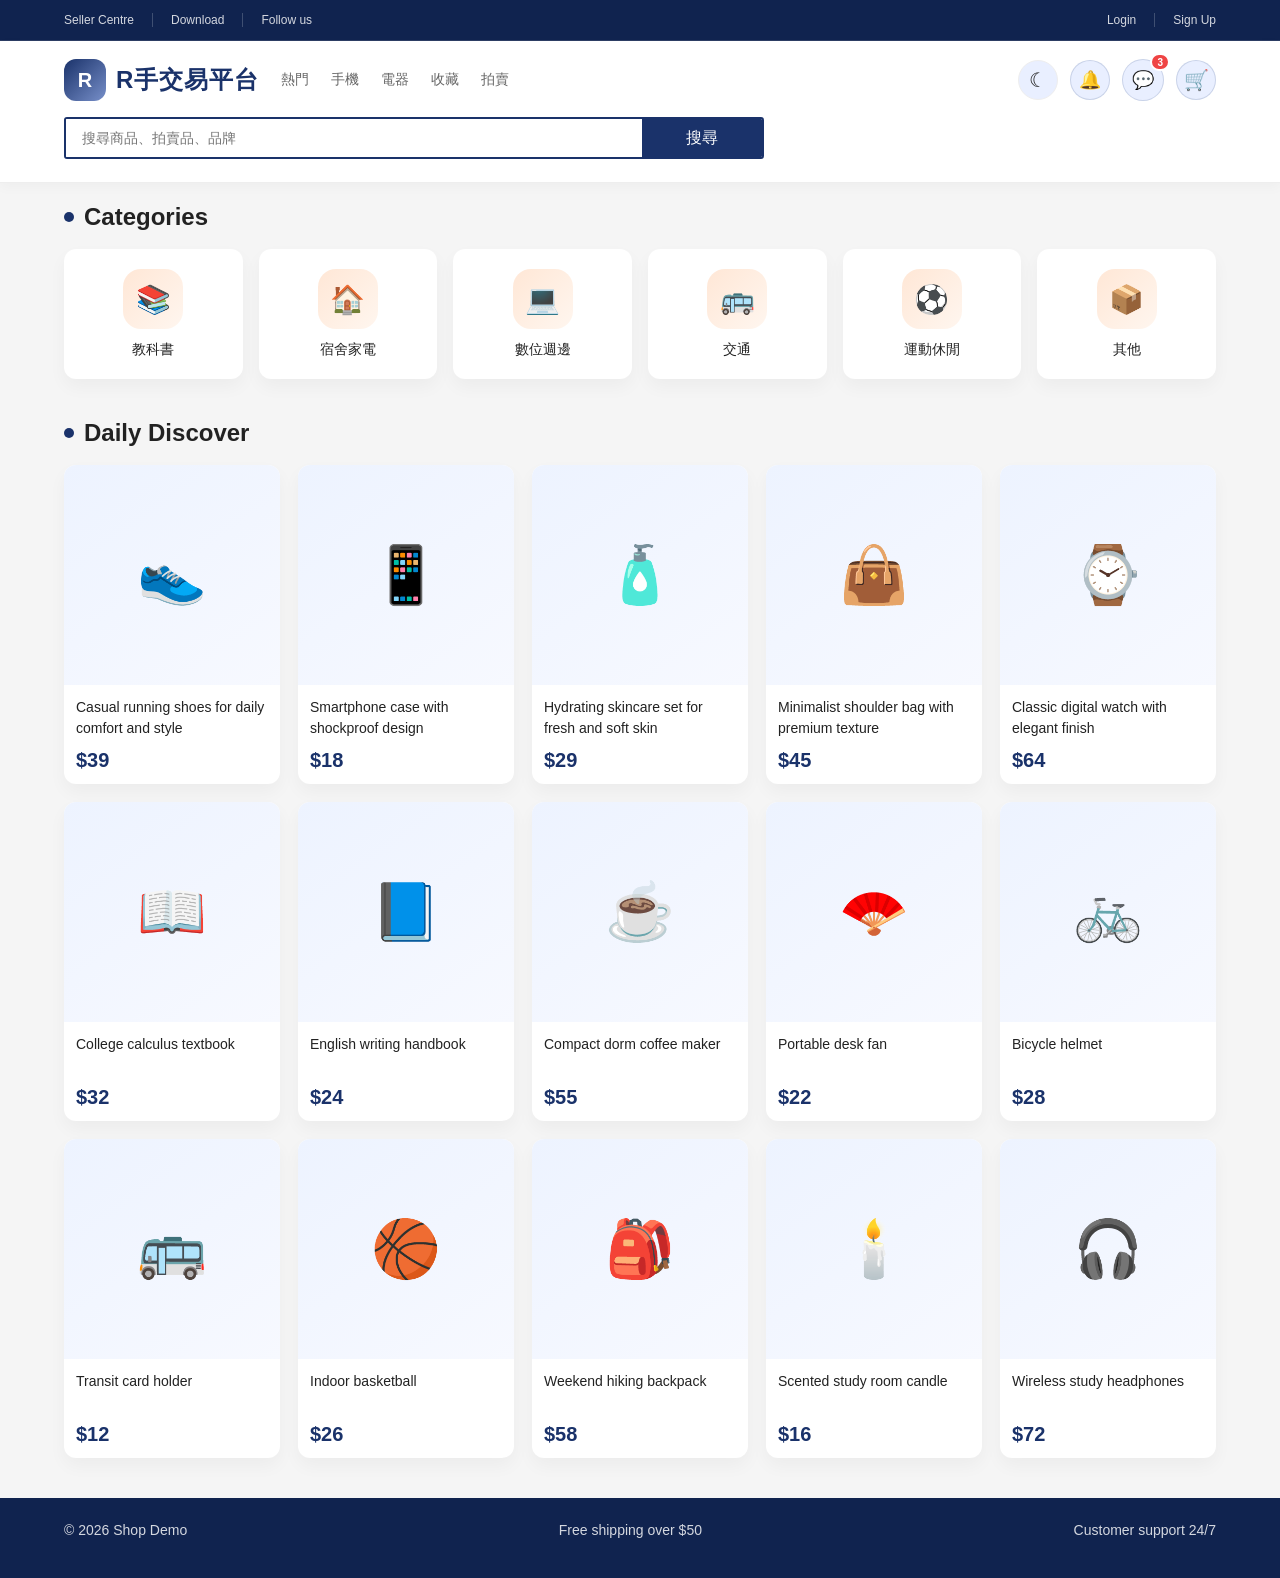
==== site/index.html @ 974b8615 "add dark mode" ====
<!DOCTYPE html>
<html lang="en">
  <head>
    <meta charset="UTF-8" />
    <meta name="viewport" content="width=device-width, initial-scale=1.0" />
    <title>Demo</title>
    <script src="./js/theme.js"></script>
    <link rel="stylesheet" href="./css/style.css" />
  </head>
  <body>
    <div data-component="header"></div>

    <main>
      <section class="section">
        <div class="container">
          <div class="section-header">
            <div class="section-title">
              <span class="dot"></span>
              <span>Categories</span>
            </div>
          </div>

          <div class="category-row">
            <a class="category-card" href="category.html?type=textbooks">
              <div class="category-icon">📚</div>
              <p>教科書</p>
            </a>
            <a class="category-card" href="category.html?type=dorm-appliances">
              <div class="category-icon">🏠</div>
              <p>宿舍家電</p>
            </a>
            <a class="category-card" href="category.html?type=digital">
              <div class="category-icon">💻</div>
              <p>數位週邊</p>
            </a>
            <a class="category-card" href="category.html?type=transportation">
              <div class="category-icon">🚌</div>
              <p>交通</p>
            </a>
            <a class="category-card" href="category.html?type=sports">
              <div class="category-icon">⚽</div>
              <p>運動休閒</p>
            </a>
            <a class="category-card" href="category.html?type=other">
              <div class="category-icon">📦</div>
              <p>其他</p>
            </a>
          </div>
        </div>
      </section>

      <section class="section">
        <div class="container">
          <div class="section-header">
            <div class="section-title">
              <span class="dot"></span>
              <span>Daily Discover</span>
            </div>
          </div>

          <div class="product-grid">
            <a class="product-card" href="product.html?id=1" target="_blank" rel="noopener noreferrer">
              <div class="product-image">👟</div>
              <div class="product-info">
                <p class="product-name">Casual running shoes for daily comfort and style</p>
                <div class="product-price">
                  <span class="price-main">$39</span>
                </div>
              </div>
            </a>

            <a class="product-card" href="product.html?id=2" target="_blank" rel="noopener noreferrer">
              <div class="product-image">📱</div>
              <div class="product-info">
                <p class="product-name">Smartphone case with shockproof design</p>
                <div class="product-price">
                  <span class="price-main">$18</span>
                </div>
              </div>
            </a>

            <a class="product-card" href="product.html?id=3" target="_blank" rel="noopener noreferrer">
              <div class="product-image">🧴</div>
              <div class="product-info">
                <p class="product-name">Hydrating skincare set for fresh and soft skin</p>
                <div class="product-price">
                  <span class="price-main">$29</span>
                </div>
              </div>
            </a>

            <a class="product-card" href="product.html?id=4" target="_blank" rel="noopener noreferrer">
              <div class="product-image">👜</div>
              <div class="product-info">
                <p class="product-name">Minimalist shoulder bag with premium texture</p>
                <div class="product-price">
                  <span class="price-main">$45</span>
                </div>
              </div>
            </a>

            <a class="product-card" href="product.html?id=5" target="_blank" rel="noopener noreferrer">
              <div class="product-image">⌚</div>
              <div class="product-info">
                <p class="product-name">Classic digital watch with elegant finish</p>
                <div class="product-price">
                  <span class="price-main">$64</span>
                </div>
              </div>
            </a>

            <a class="product-card" href="product.html?id=6" target="_blank" rel="noopener noreferrer"><div class="product-image">📖</div><div class="product-info"><p class="product-name">College calculus textbook</p><div class="product-price"><span class="price-main">$32</span></div></div></a>
            <a class="product-card" href="product.html?id=7" target="_blank" rel="noopener noreferrer"><div class="product-image">📘</div><div class="product-info"><p class="product-name">English writing handbook</p><div class="product-price"><span class="price-main">$24</span></div></div></a>
            <a class="product-card" href="product.html?id=8" target="_blank" rel="noopener noreferrer"><div class="product-image">☕</div><div class="product-info"><p class="product-name">Compact dorm coffee maker</p><div class="product-price"><span class="price-main">$55</span></div></div></a>
            <a class="product-card" href="product.html?id=9" target="_blank" rel="noopener noreferrer"><div class="product-image">🪭</div><div class="product-info"><p class="product-name">Portable desk fan</p><div class="product-price"><span class="price-main">$22</span></div></div></a>
            <a class="product-card" href="product.html?id=10" target="_blank" rel="noopener noreferrer"><div class="product-image">🚲</div><div class="product-info"><p class="product-name">Bicycle helmet</p><div class="product-price"><span class="price-main">$28</span></div></div></a>
            <a class="product-card" href="product.html?id=11" target="_blank" rel="noopener noreferrer"><div class="product-image">🚌</div><div class="product-info"><p class="product-name">Transit card holder</p><div class="product-price"><span class="price-main">$12</span></div></div></a>
            <a class="product-card" href="product.html?id=12" target="_blank" rel="noopener noreferrer"><div class="product-image">🏀</div><div class="product-info"><p class="product-name">Indoor basketball</p><div class="product-price"><span class="price-main">$26</span></div></div></a>
            <a class="product-card" href="product.html?id=13" target="_blank" rel="noopener noreferrer"><div class="product-image">🎒</div><div class="product-info"><p class="product-name">Weekend hiking backpack</p><div class="product-price"><span class="price-main">$58</span></div></div></a>
            <a class="product-card" href="product.html?id=14" target="_blank" rel="noopener noreferrer"><div class="product-image">🕯️</div><div class="product-info"><p class="product-name">Scented study room candle</p><div class="product-price"><span class="price-main">$16</span></div></div></a>
            <a class="product-card" href="product.html?id=15" target="_blank" rel="noopener noreferrer"><div class="product-image">🎧</div><div class="product-info"><p class="product-name">Wireless study headphones</p><div class="product-price"><span class="price-main">$72</span></div></div></a>
          </div>
        </div>
      </section>
    </main>

    <div data-component="footer"></div>

    <button class="back-to-top" type="button" aria-label="回到最上面" title="回到最上面">
      ↑
    </button>

    <script src="./js/components.js"></script>
  </body>
</html>
---- site/css/style.css ----
:root {
    color-scheme: light;
    --primary: rgb(26, 50, 106);
    --primary-dark: rgb(16, 35, 79);
    --primary-soft: rgb(233, 239, 255);
    --primary-light: rgb(119, 143, 201);
    --accent: rgb(255, 175, 86);
    --accent-soft: rgb(255, 246, 234);
    --text: #222;
    --subtext: #666;
    --light: #f5f5f5;
    --line: #eee;
    --yellow: #ffbf00;
    --green: #26aa99;
    --white: #fff;
    --page-bg: #f5f5f5;
    --surface: #fff;
}

:root[data-theme="dark"] {
    color-scheme: dark;
    --text: #edf0f4;
    --subtext: #b4bac4;
    --light: #17191d;
    --line: #3b424d;
    --primary-soft: #2a3650;
    --accent-soft: #453628;
    --green: #55c8a3;
    --page-bg: #17191d;
    --surface: #22262e;
}

* {
    box-sizing: border-box;
}

body {
    margin: 0;
    font-family: Arial, Helvetica, sans-serif;
    background: var(--page-bg);
    color: var(--text);
    position: relative;
}

a {
    text-decoration: none;
    color: inherit;
}

img {
    max-width: 100%;
    display: block;
}

.container {
    width: 1200px;
    max-width: 90%;
    margin: 0 auto;
}

.topbar {
    background: var(--primary-dark);
    border-bottom: 1px solid rgba(255, 255, 255, 0.12);
    font-size: 12px;
    color: rgba(255, 255, 255, 0.82);
}

.topbar-inner {
    display: flex;
    justify-content: space-between;
    align-items: center;
    min-height: 40px;
}

.topbar-left,
.topbar-right {
    display: flex;
    gap: 18px;
    align-items: center;
}

.topbar a:hover {
    color: var(--accent);
}

.topbar-left a + a,
.topbar-right a + a {
    border-left: 1px solid rgba(255, 255, 255, 0.2);
    padding-left: 18px;
}

.header {
    background: var(--white);
    padding: 18px 0 12px;
    border-bottom: 1px solid var(--line);
    box-shadow: 0 4px 12px rgba(0, 0, 0, 0.03);
}

.header-inner {
    display: flex;
    align-items: center;
    justify-content: space-between;
    gap: 22px;
}

.header-actions {
    display: flex;
    align-items: center;
    gap: 12px;
    margin-left: auto;
}

.theme-toggle {
    display: grid;
    place-items: center;
    width: 40px;
    height: 40px;
    padding: 0;
    border: 1px solid var(--line);
    border-radius: 50%;
    background: var(--primary-soft);
    color: var(--text);
    font-size: 20px;
    cursor: pointer;
    transition: background 0.2s ease, transform 0.2s ease;
}

.theme-toggle:hover {
    background: var(--accent-soft);
    transform: translateY(-2px);
}

.theme-toggle:focus-visible {
    outline: 3px solid var(--accent);
    outline-offset: 3px;
}

.notification-bell {
    width: 40px;
    height: 40px;
    padding: 0;
    border: 1px solid rgba(26, 50, 106, 0.15);
    border-radius: 50%;
    background: var(--primary-soft);
    font-size: 18px;
    cursor: pointer;
    transition: background 0.2s ease, transform 0.2s ease;
}

.notification-bell:hover,
.cart:hover {
    background: var(--accent-soft);
    transform: translateY(-3px);
}

.notification-wrap {
    position: relative;
}

.notification-panel {
    position: absolute;
    top: calc(100% + 12px);
    left: -63px;
    right: auto;
    z-index: 10;
    width: 270px;
    padding: 16px;
    background: var(--white);
    border: 1px solid var(--line);
    border-radius: 8px;
    box-shadow: 0 10px 24px rgba(26, 50, 106, 0.12);
    color: var(--text);
}

.notification-panel::before {
    content: "";
    position: absolute;
    top: -7px;
    left: 77px;
    width: 12px;
    height: 12px;
    background: var(--white);
    border-top: 1px solid var(--line);
    border-left: 1px solid var(--line);
    transform: rotate(45deg);
}

.notification-panel strong {
    display: block;
    margin-bottom: 10px;
    color: var(--primary-dark);
}

.notification-panel ul {
    display: grid;
    gap: 10px;
    margin: 0;
    padding: 0;
    list-style: none;
    font-size: 13px;
    line-height: 1.4;
}

.notification-panel li {
    padding-bottom: 10px;
    border-bottom: 1px solid var(--line);
}

.notification-panel li:last-child {
    padding-bottom: 0;
    border-bottom: 0;
}

.status-pill {
    background: var(--primary-soft);
    color: var(--primary);
    border: 1px solid rgba(26, 50, 106, 0.15);
    border-radius: 999px;
    font-size: 12px;
    font-weight: 700;
    padding: 8px 12px;
}

.chat-bubble-wrap {
    position: relative;
    display: inline-block;
}

.cart-wrap {
    position: relative;
    display: inline-block;
}

.chat-bubble {
    width: 42px;
    height: 42px;
    border-radius: 50%;
    background: var(--primary-soft);
    color: var(--primary);
    border: 1px solid rgba(26, 50, 106, 0.15);
    display: flex;
    align-items: center;
    justify-content: center;
    font-size: 18px;
    cursor: pointer;
    transition: background 0.2s ease, transform 0.2s ease;
}

.chat-bubble:hover {
    background: var(--accent-soft);
    transform: translateY(-3px);
}

.chat-badge {
    position: absolute;
    top: -6px;
    right: -6px;
    min-width: 18px;
    height: 18px;
    border-radius: 999px;
    background: #ef4444;
    color: var(--white);
    font-size: 10px;
    font-weight: 700;
    display: flex;
    align-items: center;
    justify-content: center;
    padding: 0 5px;
    border: 2px solid var(--white);
}

.logo {
    display: flex;
    align-items: center;
    gap: 10px;
    min-width: 180px;
}

.brand-copy {
    display: flex;
    flex-direction: column;
    line-height: 1.1;
}

.brand-copy strong {
    font-size: 24px;
    color: var(--primary);
    letter-spacing: 1px;
}

.brand-copy span {
    font-size: 12px;
    color: var(--subtext);
    margin-top: 2px;
}

.logo-mark {
    width: 42px;
    height: 42px;
    border-radius: 12px;
    background: linear-gradient(135deg, var(--primary), var(--primary-light));
    color: white;
    display: flex;
    align-items: center;
    justify-content: center;
    font-size: 20px;
    font-weight: 700;
}

.main-nav {
    display: flex;
    align-items: center;
    gap: 22px;
    font-size: 14px;
    color: var(--subtext);
    flex-wrap: wrap;
}

.main-nav a {
    padding: 8px 0;
    position: relative;
}

.main-nav a:hover {
    color: var(--primary);
}

.main-nav a::after {
    content: "";
    position: absolute;
    left: 0;
    bottom: 0;
    width: 100%;
    height: 2px;
    background: var(--primary);
    transform: scaleX(0);
    transition: transform 0.2s ease;
}

.main-nav a:hover::after {
    transform: scaleX(1);
}

.header-search-row {
    margin-top: 16px;
}

.search-box {
    flex: 1;
    max-width: 760px;
}


.search-box {
    flex: 1;
    max-width: 700px;
}

.search-bar {
    display: flex;
    height: 42px;
    border: 2px solid var(--primary);
    border-radius: 3px;
    overflow: hidden;
    background: var(--white);
}

.search-bar input {
    flex: 1;
    border: none;
    padding: 0 16px;
    font-size: 14px;
    outline: none;
}

.search-btn {
    border: none;
    background: var(--primary);
    color: var(--white);
    width: 120px;
    font-size: 16px;
    cursor: pointer;
}

.hot-search {
    display: flex;
    gap: 12px;
    width: 100%;
    margin-top: 8px;
    font-size: 12px;
    color: var(--subtext);
    flex-wrap: nowrap;
    overflow-x: auto;
    white-space: nowrap;
    padding-bottom: 3px;
}

.hot-search a {
    flex: 0 0 auto;
}

.hot-search a:hover {
    color: var(--primary);
}

.cart {
    border: 1px solid rgba(26, 50, 106, 0.15);
    padding: 0;
    cursor: pointer;
    transition: background 0.2s ease, transform 0.2s ease;
}

.action-panel {
    position: absolute;
    top: calc(100% + 12px);
    left: 50%;
    margin-left: -135px;
    z-index: 10;
    width: 270px;
    padding: 16px;
    background: var(--white);
    border: 1px solid var(--line);
    border-radius: 8px;
    box-shadow: 0 10px 24px rgba(26, 50, 106, 0.12);
    color: var(--text);
}

.action-panel::before {
    content: "";
    position: absolute;
    top: -7px;
    left: 50%;
    margin-left: -6px;
    width: 12px;
    height: 12px;
    background: var(--white);
    border-top: 1px solid var(--line);
    border-left: 1px solid var(--line);
    transform: rotate(45deg);
}

.cart-wrap .action-panel {
    left: -168px;
    margin-left: 0;
}

.cart-wrap .action-panel::before {
    left: 182px;
    margin-left: 0;
}

.action-panel strong {
    display: block;
    margin-bottom: 8px;
    color: var(--primary-dark);
}

.action-panel p {
    margin: 0;
    color: var(--subtext);
    font-size: 13px;
}

.cart {
    width: 40px;
    height: 40px;
    border-radius: 50%;
    display: flex;
    align-items: center;
    justify-content: center;
    font-size: 20px;
    background: var(--primary-soft);
    color: var(--primary);
}

.nav {
    background: var(--white);
    border-top: 1px solid var(--line);
    border-bottom: 1px solid var(--line);
}

.nav-inner {
    display: flex;
    gap: 24px;
    padding: 12px 0;
    font-size: 14px;
    color: var(--subtext);
    flex-wrap: wrap;
}

.nav-inner a:hover {
    color: var(--primary);
}

.hero {
    padding: 20px 0 10px;
}

.hero-inner {
    display: grid;
    grid-template-columns: 2.3fr 1fr;
    gap: 18px;
}

.main-banner {
    position: relative;
    height: 340px;
    border-radius: 12px;
    background: linear-gradient(135deg, var(--primary-light), var(--primary-soft));
    overflow: hidden;
    box-shadow: 0 8px 20px rgba(0,0,0,0.06);
}

.banner-content {
    position: absolute;
    left: 42px;
    top: 52px;
    max-width: 300px;
    z-index: 1;
}

.banner-tag {
    display: inline-block;
    background: rgba(255,255,255,0.7);
    color: var(--primary);
    padding: 8px 12px;
    border-radius: 999px;
    font-size: 12px;
    font-weight: 700;
    margin-bottom: 10px;
}

.banner-content h1 {
    margin: 0;
    font-size: 38px;
    line-height: 1.1;
}

.banner-content p {
    margin: 12px 0 18px;
    color: var(--subtext);
}

.banner-btn {
    display: inline-block;
    background: var(--primary);
    color: var(--white);
    padding: 12px 18px;
    border-radius: 999px;
    font-weight: 700;
}

.banner-visual {
    position: absolute;
    right: 30px;
    bottom: 0;
    width: 280px;
    height: 260px;
    background: linear-gradient(180deg, rgba(255,255,255,0.65), rgba(224, 233, 255, 0.9));
    border-radius: 30px 30px 0 0;
    transform: rotate(-8deg);
}

.banner-product {
    position: absolute;
    right: 80px;
    bottom: 40px;
    width: 160px;
    height: 170px;
    border-radius: 18px;
    background: linear-gradient(135deg, #fff, #edf3ff);
    box-shadow: 0 16px 28px rgba(0,0,0,0.08);
    display: flex;
    align-items: center;
    justify-content: center;
    font-size: 52px;
    transform: rotate(10deg);
}

.side-boxes {
    display: grid;
    grid-template-rows: 1fr 1fr;
    gap: 18px;
}

.side-box {
    background: var(--surface);
    border-radius: 12px;
    padding: 18px;
    box-shadow: 0 8px 20px rgba(0,0,0,0.04);
}

.side-box h3 {
    margin: 0 0 10px;
    font-size: 18px;
}

.promo-list {
    display: grid;
    grid-template-columns: repeat(2, 1fr);
    gap: 10px;
}

.promo-item {
    background: var(--primary-soft);
    padding: 12px;
    border-radius: 10px;
    color: var(--primary-dark);
    font-weight: 700;
    text-align: center;
}

.deal-box {
    background: linear-gradient(135deg, #edf3ff, #fff);
}

.deal-box .label {
    display: inline-block;
    background: var(--primary);
    color: var(--white);
    padding: 5px 10px;
    border-radius: 999px;
    font-size: 12px;
    margin-bottom: 12px;
}

.deal-box .big {
    font-size: 32px;
    font-weight: 700;
    color: var(--primary);
}

.section {
    padding: 20px 0;
}

.section-header {
    display: flex;
    align-items: center;
    justify-content: space-between;
    margin-bottom: 18px;
}

.section-title {
    display: flex;
    align-items: center;
    gap: 10px;
    font-size: 24px;
    font-weight: 700;
}

.section-title .dot {
    width: 10px;
    height: 10px;
    border-radius: 50%;
    background: var(--primary);
}

.see-all {
    color: var(--primary);
    font-size: 14px;
    font-weight: 700;
}

.product-grid {
    display: grid;
    grid-template-columns: repeat(2, minmax(0, 1fr));
    gap: 18px;
}

.product-card {
    background: var(--surface);
    border-radius: 12px;
    overflow: hidden;
    box-shadow: 0 8px 18px rgba(0,0,0,0.04);
    color: inherit;
    text-decoration: none;
    transition: transform 0.22s ease, box-shadow 0.22s ease;
}

.product-card:hover {
    transform: translateY(-6px);
    box-shadow: 0 16px 28px rgba(26, 50, 106, 0.14);
}

.product-image {
    height: 220px;
    background: linear-gradient(145deg, #edf3ff, #f7f9ff);
    position: relative;
    display: flex;
    align-items: center;
    justify-content: center;
    font-size: 56px;
    transition: transform 0.22s ease;
}

.product-card:hover .product-image {
    transform: scale(1.04);
}

.product-info {
    padding: 12px;
}

.product-name {
    margin: 0 0 10px;
    font-size: 14px;
    color: var(--text);
    line-height: 1.5;
    min-height: 42px;
}

.product-price {
    display: flex;
    align-items: center;
    gap: 8px;
    margin-bottom: 0;
}

.price-main {
    color: var(--primary);
    font-size: 20px;
    font-weight: 700;
}

.price-old {
    display: none;
}

.product-meta {
    display: none;
}

.rating {
    display: none;
}

.category-row {
    display: grid;
    grid-template-columns: repeat(3, minmax(0, 1fr));
    gap: 16px;
}

.category-card {
    background: var(--white);
    border-radius: 12px;
    padding: 20px 16px;
    text-align: center;
    box-shadow: 0 8px 18px rgba(0,0,0,0.04);
    color: inherit;
    text-decoration: none;
    transition: transform 0.2s ease, box-shadow 0.2s ease;
}

.category-card:hover {
    transform: translateY(-4px);
    box-shadow: 0 12px 24px rgba(26, 50, 106, 0.12);
}

.category-icon {
    width: 60px;
    height: 60px;
    border-radius: 18px;
    background: linear-gradient(135deg, #ffe7d6, #fff6ef);
    margin: 0 auto 12px;
    display: flex;
    align-items: center;
    justify-content: center;
    font-size: 28px;
}

.category-card p {
    margin: 0;
    font-size: 14px;
    color: var(--text);
}

.category-page {
    min-height: 58vh;
}

.search-page {
    min-height: 58vh;
}

.search-empty {
    grid-column: 1 / -1;
    padding: 48px 0;
    text-align: center;
}

.sort-bar {
    display: flex;
    align-items: center;
    gap: 10px;
    margin-bottom: 20px;
    padding: 10px 14px;
    background: var(--white);
    border: 1px solid var(--line);
    border-radius: 6px;
    color: var(--subtext);
    font-size: 14px;
    margin-bottom: 0;
}

.controls-row {
    display: flex;
    align-items: stretch;
    gap: 12px;
    margin-bottom: 20px;
}

.sort-bar label {
    font-weight: 700;
    color: var(--text);
}

.sort-bar select {
    min-width: 150px;
    border: 1px solid var(--line);
    border-radius: 4px;
    padding: 7px 10px;
    background: var(--white);
    color: var(--text);
    font-size: 14px;
}

.filter-bar {
    display: flex;
    align-items: center;
    gap: 10px;
    margin-bottom: 0;
    padding: 10px 14px;
    background: var(--white);
    border: 1px solid var(--line);
    border-radius: 6px;
    color: var(--subtext);
    font-size: 14px;
    flex-wrap: wrap;
}

.filter-label,
.filter-bar label {
    color: var(--text);
    font-weight: 700;
}

.filter-bar input {
    width: 138px;
    border: 1px solid var(--line);
    border-radius: 4px;
    padding: 7px 8px;
    color: var(--text);
    font-size: 14px;
}

.price-filter {
    display: flex;
    align-items: center;
    gap: 8px;
    margin-left: 4px;
}

.price-range-control {
    display: flex;
    align-items: center;
    gap: 8px;
}

.price-range-control .price-input {
    width: 100px;
    margin: 0 0 0 12px;
}

.price-slider {
    position: relative;
    width: 120px;
    height: 24px;
}

.price-slider::before,
.price-track-fill {
    position: absolute;
    top: 50%;
    height: 4px;
    border-radius: 4px;
    transform: translateY(-50%);
}

.price-slider::before {
    content: "";
    left: 10px;
    right: 0;
    background: var(--primary);
}

.price-track-fill {
    display: none;
}

.price-range {
    position: absolute;
    top: 0;
    left: 0;
    width: 100%;
    height: 24px;
    margin: 0;
    border: 0;
    padding: 0;
    pointer-events: none;
    appearance: none;
    background: transparent;
}

.price-range::-webkit-slider-runnable-track {
    height: 4px;
    background: transparent;
}

.price-range::-moz-range-track {
    height: 4px;
    background: transparent;
}

.price-range::-webkit-slider-thumb {
    width: 16px;
    height: 16px;
    border: 1px solid var(--white);
    border-radius: 50%;
    background: var(--primary);
    box-shadow: 0 1px 4px rgba(0, 0, 0, 0.25);
    cursor: pointer;
    pointer-events: auto;
    appearance: none;
    margin-top: -6px;
}

.price-range::-moz-range-thumb {
    width: 13px;
    height: 13px;
    border: 0px solid var(--white);
    border-radius: 50%;
    background: var(--primary);
    box-shadow: 0 1px 4px rgba(0, 0, 0, 0.25);
    cursor: pointer;
    pointer-events: auto;
}

.filter-bar button {
    border: 0;
    border-radius: 4px;
    padding: 8px 14px;
    background: var(--primary);
    color: var(--white);
    font-size: 14px;
    cursor: pointer;
}

.filter-bar button:hover {
    background: var(--primary-dark);
}

@media (max-width: 760px) {
    .controls-row {
        flex-wrap: wrap;
    }
}

.category-page + .footer {
    margin-top: 0;
}

.category-heading {
    display: flex;
    align-items: center;
    gap: 14px;
    margin-bottom: 22px;
}

.category-heading-icon {
    width: 56px;
    height: 56px;
    border-radius: 16px;
    background: var(--primary-soft);
    display: flex;
    align-items: center;
    justify-content: center;
    font-size: 28px;
}

.category-heading h1 {
    margin: 0;
    font-size: 30px;
}

.footer {
    background: var(--primary-dark);
    border-top: 0;
    padding: 24px 0 40px;
    margin-top: 20px;
    color: rgba(255, 255, 255, 0.82);
    font-size: 14px;
}

.footer-inner {
    display: flex;
    justify-content: space-between;
    gap: 20px;
    flex-wrap: wrap;
}

.signup-page {
    min-height: 58vh;
    padding: 44px 0 64px;
}

.signup-card {
    width: min(520px, 100%);
    margin: 0 auto;
    padding: 32px;
    background: var(--white);
    border: 1px solid var(--line);
    border-radius: 14px;
    box-shadow: 0 12px 28px rgba(26, 50, 106, 0.06);
}

.signup-card h1 {
    margin: 0 0 8px;
    color: var(--primary-dark);
    font-size: 30px;
}

.signup-card > p {
    margin: 0 0 24px;
    color: var(--subtext);
}

.signup-form {
    display: grid;
    gap: 16px;
}

.signup-field {
    display: grid;
    gap: 7px;
}

.signup-field label {
    font-size: 14px;
    font-weight: 700;
}

.signup-field input {
    width: 100%;
    border: 1px solid #d9dce5;
    border-radius: 5px;
    padding: 12px 13px;
    color: var(--text);
    font-size: 14px;
    outline: none;
}

.signup-field input:focus {
    border-color: var(--primary);
    box-shadow: 0 0 0 3px var(--primary-soft);
}

.signup-submit {
    border: 0;
    border-radius: 5px;
    padding: 13px 18px;
    background: var(--primary);
    color: var(--white);
    font-size: 16px;
    font-weight: 700;
    cursor: pointer;
}

.signup-submit:hover {
    background: var(--primary-dark);
}

.signup-message {
    min-height: 20px;
    margin: 0;
    color: var(--green);
    font-size: 14px;
}

.signup-login {
    display: block;
    margin-top: 20px;
    color: var(--primary);
    font-size: 14px;
    text-align: center;
}

.product-detail-section {
    padding: 28px 0 36px;
}

.back-link {
    display: inline-block;
    color: var(--primary);
    font-size: 14px;
    font-weight: 700;
    margin-bottom: 18px;
}

.product-detail {
    display: grid;
    grid-template-columns: 1fr;
    gap: 20px;
    align-items: start;
    padding: 16px;
    background: var(--white);
    border: 1px solid var(--line);
    border-radius: 14px;
    box-shadow: 0 12px 28px rgba(26, 50, 106, 0.06);
}

.product-gallery {
    position: relative;
    overflow: hidden;
    cursor: grab;
    user-select: none;
    touch-action: pan-y;
}

.product-gallery:active {
    cursor: grabbing;
}

.product-gallery-track {
    display: flex;
    gap: 14px;
    will-change: transform;
}

.product-detail-image {
    flex: 0 0 calc((100% - 14px) / 2);
    min-height: 220px;
    border-radius: 12px;
    background: linear-gradient(145deg, #edf3ff, #fff8f1);
    display: flex;
    align-items: center;
    justify-content: center;
    font-size: 64px;
}

.product-detail-image-secondary {
    background: linear-gradient(145deg, #fff0e5, #f1f5ff);
}

.product-detail-info {
    padding: 18px 4px;
}

.product-label {
    display: inline-block;
    padding: 6px 10px;
    border-radius: 999px;
    background: var(--primary-soft);
    color: var(--primary);
    font-size: 12px;
    font-weight: 700;
}

.product-detail-info h1 {
    margin: 18px 0 12px;
    font-size: 26px;
    line-height: 1.2;
}

.product-detail-price {
    margin: 0 0 20px;
    color: var(--primary);
    font-size: 32px;
    font-weight: 700;
}

.product-description {
    color: var(--subtext);
    line-height: 1.8;
}

.product-seller {
    display: flex;
    align-items: center;
    gap: 12px;
    margin: 28px 0;
    padding: 16px 0;
    border-top: 1px solid var(--line);
    border-bottom: 1px solid var(--line);
}

.seller-avatar {
    width: 42px;
    height: 42px;
    border-radius: 50%;
    background: var(--primary);
    color: var(--white);
    display: flex;
    align-items: center;
    justify-content: center;
    font-weight: 700;
}

.product-seller strong,
.product-seller small {
    display: block;
}

.product-seller small {
    margin-top: 4px;
    color: var(--subtext);
}

.product-actions {
    display: flex;
    gap: 10px;
}

.product-actions button {
    flex: 1 1 180px;
    border: 0;
    border-radius: 6px;
    padding: 14px 18px;
    font-size: 16px;
    font-weight: 700;
    cursor: pointer;
}

.contact-seller {
    background: var(--primary-soft);
    color: var(--primary);
    border: 1px solid rgba(26, 50, 106, 0.15) !important;
}

.contact-seller:hover {
    background: var(--accent-soft);
}

.add-to-cart {
    background: var(--primary);
    color: var(--white);
}

.add-to-cart:hover {
    background: var(--primary-dark);
}

.recommendation-section {
    padding-top: 12px;
}

.back-to-top {
    position: fixed;
    right: 24px;
    bottom: 24px;
    width: 46px;
    height: 46px;
    border: 0;
    border-radius: 50%;
    background: var(--primary);
    color: var(--white);
    font-size: 24px;
    line-height: 1;
    cursor: pointer;
    box-shadow: 0 8px 18px rgba(26, 50, 106, 0.25);
    opacity: 0;
    visibility: hidden;
    pointer-events: none;
    transform: translateY(8px);
    transition: background 0.2s ease, transform 0.2s ease, opacity 0.2s ease, visibility 0.2s ease;
}

.back-to-top.is-visible {
    opacity: 1;
    visibility: visible;
    pointer-events: auto;
    transform: translateY(0);
}

.back-to-top:hover {
    background: var(--primary-dark);
    transform: translateY(-3px);
}

.back-to-top:focus-visible {
    outline: 3px solid var(--accent);
    outline-offset: 3px;
}

@media (max-width: 980px) {
    .hero-inner {
        grid-template-columns: 1fr;
    }

}

@media (max-width: 640px) {
    .topbar-inner,
    .header-inner,
    .section-header,
    .footer-inner {
        flex-direction: column;
        align-items: flex-start;
    }

    .header-inner {
        gap: 14px;
    }

    .search-box {
        width: 100%;
        max-width: none;
    }

    .category-row {
        gap: 8px;
    }

    .category-card {
        padding: 12px 6px;
    }

    .category-icon {
        width: 44px;
        height: 44px;
        margin-bottom: 8px;
        font-size: 22px;
    }

    .main-banner {
        height: 300px;
    }

    .product-gallery-track {
        gap: 8px;
    }

    .product-detail-price {
        font-size: 26px;
    }

    .banner-content h1 {
        font-size: 28px;
    }

    .back-to-top {
        right: 16px;
        bottom: 16px;
    }
}

@media (min-width: 641px) {
    .product-detail {
        padding: 24px;
    }

    .product-detail-image {
        min-height: 340px;
        font-size: 88px;
    }

    .product-detail-info h1 {
        font-size: 30px;
    }

    .product-grid {
        grid-template-columns: repeat(3, minmax(0, 1fr));
    }

    .category-row {
        grid-template-columns: repeat(4, minmax(0, 1fr));
    }
}

@media (min-width: 981px) {
    .product-detail {
        grid-template-columns: minmax(0, 1.4fr) minmax(320px, 0.9fr);
        gap: 36px;
    }

    .product-detail-image {
        min-height: 430px;
        font-size: 110px;
    }

    .product-detail-info h1 {
        font-size: 32px;
    }

    .product-grid {
        grid-template-columns: repeat(5, minmax(0, 1fr));
    }

    .category-row {
        grid-template-columns: repeat(6, minmax(0, 1fr));
    }
}

:root[data-theme="dark"] {
    --primary: #b5c9ff;
    --primary-light: #637da9;
}

:root[data-theme="dark"] .header,
:root[data-theme="dark"] .notification-panel,
:root[data-theme="dark"] .notification-panel::before,
:root[data-theme="dark"] .action-panel,
:root[data-theme="dark"] .action-panel::before,
:root[data-theme="dark"] .nav,
:root[data-theme="dark"] .side-box,
:root[data-theme="dark"] .product-card,
:root[data-theme="dark"] .category-card,
:root[data-theme="dark"] .sort-bar,
:root[data-theme="dark"] .sort-bar select,
:root[data-theme="dark"] .filter-bar,
:root[data-theme="dark"] .filter-bar input,
:root[data-theme="dark"] .signup-card,
:root[data-theme="dark"] .signup-field input,
:root[data-theme="dark"] .product-detail,
:root[data-theme="dark"] .search-bar,
:root[data-theme="dark"] .search-bar input {
    background-color: var(--surface);
}

:root[data-theme="dark"] .main-banner {
    background: linear-gradient(135deg, #293750, #202834);
}

:root[data-theme="dark"] .banner-tag {
    background: rgba(34, 38, 46, 0.88);
    color: var(--text);
}

:root[data-theme="dark"] .banner-visual {
    background: linear-gradient(180deg, rgba(116, 139, 177, 0.42), rgba(54, 67, 89, 0.82));
}

:root[data-theme="dark"] .banner-product,
:root[data-theme="dark"] .deal-box,
:root[data-theme="dark"] .product-image,
:root[data-theme="dark"] .product-detail-image,
:root[data-theme="dark"] .product-detail-image-secondary {
    background: linear-gradient(145deg, #303846, #252b34);
}

:root[data-theme="dark"] .category-icon {
    background: linear-gradient(135deg, #493b32, #342d29);
}

:root[data-theme="dark"] .logo-mark {
    background: linear-gradient(135deg, #394966, #26344c);
}

:root[data-theme="dark"] .deal-box {
    background: linear-gradient(135deg, #293750, #202834);
}

:root[data-theme="dark"] .promo-item {
    color: var(--text);
}

:root[data-theme="dark"] .seller-avatar {
    background: #394966;
    color: var(--text);
}

:root[data-theme="dark"] .primary-action,
:root[data-theme="dark"] .search-btn,
:root[data-theme="dark"] .filter-bar button,
:root[data-theme="dark"] .signup-submit,
:root[data-theme="dark"] .add-to-cart,
:root[data-theme="dark"] .back-to-top,
:root[data-theme="dark"] .banner-btn,
:root[data-theme="dark"] .deal-box .label {
    background-color: var(--primary-dark);
}

:root[data-theme="dark"] .brand-copy strong,
:root[data-theme="dark"] .action-panel strong,
:root[data-theme="dark"] .notification-panel strong,
:root[data-theme="dark"] .promo-item,
:root[data-theme="dark"] .deal-box .big,
:root[data-theme="dark"] .see-all,
:root[data-theme="dark"] .price-main,
:root[data-theme="dark"] .signup-card h1,
:root[data-theme="dark"] .signup-login,
:root[data-theme="dark"] .back-link,
:root[data-theme="dark"] .product-label,
:root[data-theme="dark"] .product-detail-price,
:root[data-theme="dark"] .contact-seller {
    color: var(--primary);
}

:root[data-theme="dark"] .notification-bell,
:root[data-theme="dark"] .chat-bubble,
:root[data-theme="dark"] .cart,
:root[data-theme="dark"] .status-pill,
:root[data-theme="dark"] .contact-seller,
:root[data-theme="dark"] .theme-toggle {
    border-color: var(--line);
}

:root[data-theme="dark"] .product-card,
:root[data-theme="dark"] .category-card,
:root[data-theme="dark"] .side-box,
:root[data-theme="dark"] .signup-card,
:root[data-theme="dark"] .product-detail {
    box-shadow: 0 8px 20px rgba(0, 0, 0, 0.2);
}

:root[data-theme="dark"] .contact-seller {
    border-color: var(--line) !important;
}
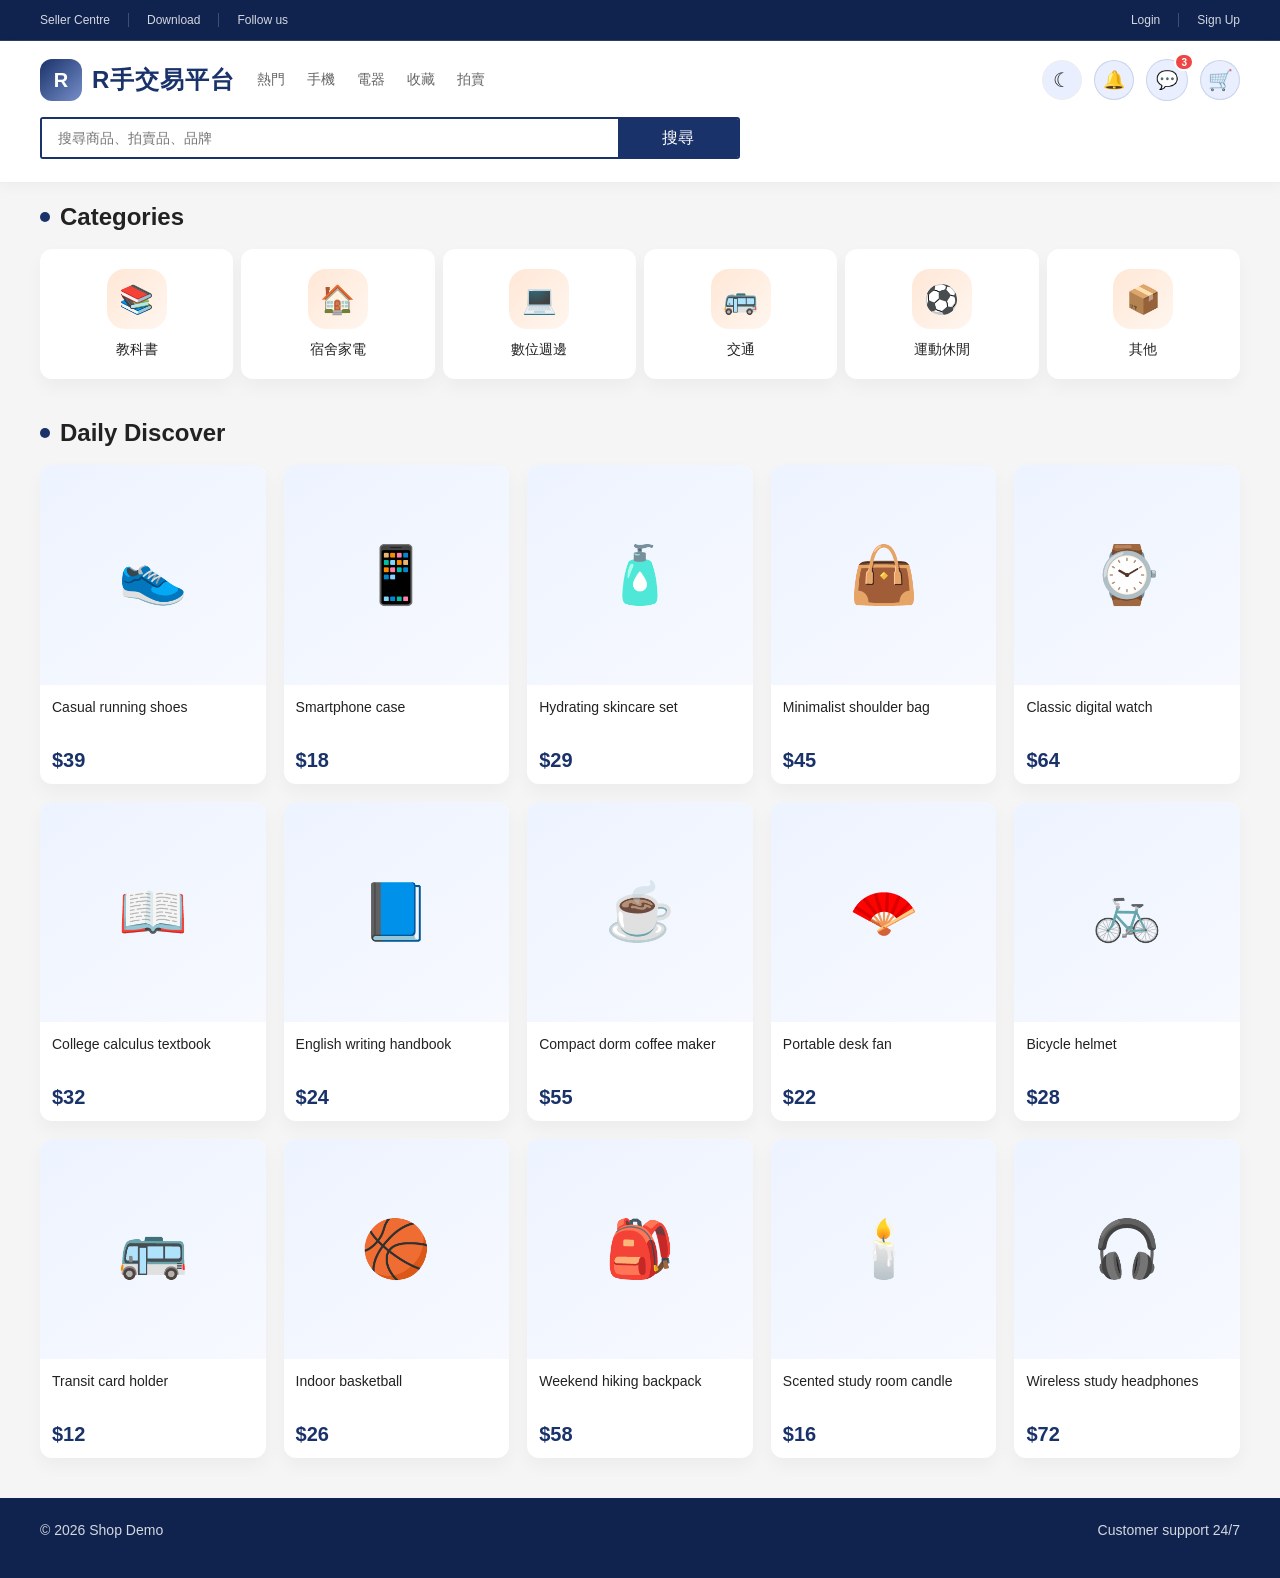
==== commit 6f905a7f: "move product cards to products.js" ====
--- a/site/index.html
+++ b/site/index.html
@@ -20,32 +20,7 @@
             </div>
           </div>
 
-          <div class="category-row">
-            <a class="category-card" href="category.html?type=textbooks">
-              <div class="category-icon">📚</div>
-              <p>教科書</p>
-            </a>
-            <a class="category-card" href="category.html?type=dorm-appliances">
-              <div class="category-icon">🏠</div>
-              <p>宿舍家電</p>
-            </a>
-            <a class="category-card" href="category.html?type=digital">
-              <div class="category-icon">💻</div>
-              <p>數位週邊</p>
-            </a>
-            <a class="category-card" href="category.html?type=transportation">
-              <div class="category-icon">🚌</div>
-              <p>交通</p>
-            </a>
-            <a class="category-card" href="category.html?type=sports">
-              <div class="category-icon">⚽</div>
-              <p>運動休閒</p>
-            </a>
-            <a class="category-card" href="category.html?type=other">
-              <div class="category-icon">📦</div>
-              <p>其他</p>
-            </a>
-          </div>
+          <div class="category-row" id="home-categories"></div>
         </div>
       </section>
 
@@ -58,68 +33,7 @@
             </div>
           </div>
 
-          <div class="product-grid">
-            <a class="product-card" href="product.html?id=1" target="_blank" rel="noopener noreferrer">
-              <div class="product-image">👟</div>
-              <div class="product-info">
-                <p class="product-name">Casual running shoes for daily comfort and style</p>
-                <div class="product-price">
-                  <span class="price-main">$39</span>
-                </div>
-              </div>
-            </a>
-
-            <a class="product-card" href="product.html?id=2" target="_blank" rel="noopener noreferrer">
-              <div class="product-image">📱</div>
-              <div class="product-info">
-                <p class="product-name">Smartphone case with shockproof design</p>
-                <div class="product-price">
-                  <span class="price-main">$18</span>
-                </div>
-              </div>
-            </a>
-
-            <a class="product-card" href="product.html?id=3" target="_blank" rel="noopener noreferrer">
-              <div class="product-image">🧴</div>
-              <div class="product-info">
-                <p class="product-name">Hydrating skincare set for fresh and soft skin</p>
-                <div class="product-price">
-                  <span class="price-main">$29</span>
-                </div>
-              </div>
-            </a>
-
-            <a class="product-card" href="product.html?id=4" target="_blank" rel="noopener noreferrer">
-              <div class="product-image">👜</div>
-              <div class="product-info">
-                <p class="product-name">Minimalist shoulder bag with premium texture</p>
-                <div class="product-price">
-                  <span class="price-main">$45</span>
-                </div>
-              </div>
-            </a>
-
-            <a class="product-card" href="product.html?id=5" target="_blank" rel="noopener noreferrer">
-              <div class="product-image">⌚</div>
-              <div class="product-info">
-                <p class="product-name">Classic digital watch with elegant finish</p>
-                <div class="product-price">
-                  <span class="price-main">$64</span>
-                </div>
-              </div>
-            </a>
-
-            <a class="product-card" href="product.html?id=6" target="_blank" rel="noopener noreferrer"><div class="product-image">📖</div><div class="product-info"><p class="product-name">College calculus textbook</p><div class="product-price"><span class="price-main">$32</span></div></div></a>
-            <a class="product-card" href="product.html?id=7" target="_blank" rel="noopener noreferrer"><div class="product-image">📘</div><div class="product-info"><p class="product-name">English writing handbook</p><div class="product-price"><span class="price-main">$24</span></div></div></a>
-            <a class="product-card" href="product.html?id=8" target="_blank" rel="noopener noreferrer"><div class="product-image">☕</div><div class="product-info"><p class="product-name">Compact dorm coffee maker</p><div class="product-price"><span class="price-main">$55</span></div></div></a>
-            <a class="product-card" href="product.html?id=9" target="_blank" rel="noopener noreferrer"><div class="product-image">🪭</div><div class="product-info"><p class="product-name">Portable desk fan</p><div class="product-price"><span class="price-main">$22</span></div></div></a>
-            <a class="product-card" href="product.html?id=10" target="_blank" rel="noopener noreferrer"><div class="product-image">🚲</div><div class="product-info"><p class="product-name">Bicycle helmet</p><div class="product-price"><span class="price-main">$28</span></div></div></a>
-            <a class="product-card" href="product.html?id=11" target="_blank" rel="noopener noreferrer"><div class="product-image">🚌</div><div class="product-info"><p class="product-name">Transit card holder</p><div class="product-price"><span class="price-main">$12</span></div></div></a>
-            <a class="product-card" href="product.html?id=12" target="_blank" rel="noopener noreferrer"><div class="product-image">🏀</div><div class="product-info"><p class="product-name">Indoor basketball</p><div class="product-price"><span class="price-main">$26</span></div></div></a>
-            <a class="product-card" href="product.html?id=13" target="_blank" rel="noopener noreferrer"><div class="product-image">🎒</div><div class="product-info"><p class="product-name">Weekend hiking backpack</p><div class="product-price"><span class="price-main">$58</span></div></div></a>
-            <a class="product-card" href="product.html?id=14" target="_blank" rel="noopener noreferrer"><div class="product-image">🕯️</div><div class="product-info"><p class="product-name">Scented study room candle</p><div class="product-price"><span class="price-main">$16</span></div></div></a>
-            <a class="product-card" href="product.html?id=15" target="_blank" rel="noopener noreferrer"><div class="product-image">🎧</div><div class="product-info"><p class="product-name">Wireless study headphones</p><div class="product-price"><span class="price-main">$72</span></div></div></a>
-          </div>
+          <div class="product-grid" id="home-products"></div>
         </div>
       </section>
     </main>
@@ -130,6 +44,23 @@
       ↑
     </button>
 
+    <script src="./js/products.js"></script>
     <script src="./js/components.js"></script>
+    <script>
+      document.querySelector('#home-categories').innerHTML = Object.entries(window.PRODUCT_CATEGORIES).map(([id, category]) => `
+        <a class="category-card" href="category.html?type=${id}">
+          <div class="category-icon">${category.icon}</div>
+          <p>${category.name}</p>
+        </a>`).join('');
+
+      document.querySelector('#home-products').innerHTML = window.PRODUCTS.map((product) => `
+        <a class="product-card" href="product.html?id=${product.id}">
+          <div class="product-image">${product.images[0]}</div>
+          <div class="product-info">
+            <p class="product-name">${product.name}</p>
+            <div class="product-price"><span class="price-main">$${product.price}</span></div>
+          </div>
+        </a>`).join('');
+    </script>
   </body>
 </html>
--- a/site/css/style.css
+++ b/site/css/style.css
@@ -53,8 +53,7 @@
 }
 
 .container {
-    width: 1200px;
-    max-width: 90%;
+    width: min(calc(100% - 32px), 1200px);
     margin: 0 auto;
 }
 
@@ -498,13 +497,13 @@
 
 .hero-inner {
     display: grid;
-    grid-template-columns: 2.3fr 1fr;
+    grid-template-columns: 1fr;
     gap: 18px;
 }
 
 .main-banner {
     position: relative;
-    height: 340px;
+    height: 300px;
     border-radius: 12px;
     background: linear-gradient(135deg, var(--primary-light), var(--primary-soft));
     overflow: hidden;
@@ -532,7 +531,7 @@
 
 .banner-content h1 {
     margin: 0;
-    font-size: 38px;
+    font-size: 28px;
     line-height: 1.1;
 }
 
@@ -737,14 +736,14 @@
 
 .category-row {
     display: grid;
-    grid-template-columns: repeat(3, minmax(0, 1fr));
-    gap: 16px;
+    grid-template-columns: repeat(2, minmax(0, 1fr));
+    gap: 8px;
 }
 
 .category-card {
     background: var(--white);
     border-radius: 12px;
-    padding: 20px 16px;
+    padding: 12px 6px;
     text-align: center;
     box-shadow: 0 8px 18px rgba(0,0,0,0.04);
     color: inherit;
@@ -758,15 +757,15 @@
 }
 
 .category-icon {
-    width: 60px;
-    height: 60px;
+    width: 44px;
+    height: 44px;
     border-radius: 18px;
     background: linear-gradient(135deg, #ffe7d6, #fff6ef);
-    margin: 0 auto 12px;
+    margin: 0 auto 8px;
     display: flex;
     align-items: center;
     justify-content: center;
-    font-size: 28px;
+    font-size: 22px;
 }
 
 .category-card p {
@@ -960,10 +959,8 @@
     background: var(--primary-dark);
 }
 
-@media (max-width: 760px) {
-    .controls-row {
-        flex-wrap: wrap;
-    }
+.controls-row {
+    flex-wrap: wrap;
 }
 
 .category-page + .footer {
@@ -1292,69 +1289,77 @@
     outline-offset: 3px;
 }
 
-@media (max-width: 980px) {
-    .hero-inner {
-        grid-template-columns: 1fr;
-    }
-
-}
-
-@media (max-width: 640px) {
+.topbar-inner,
+.header-inner,
+.section-header,
+.footer-inner {
+    flex-direction: column;
+    align-items: flex-start;
+}
+
+.header-inner {
+    gap: 14px;
+}
+
+.search-box {
+    width: 100%;
+    max-width: none;
+}
+
+.product-gallery-track {
+    gap: 8px;
+}
+
+.product-detail-price {
+    font-size: 26px;
+}
+
+.back-to-top {
+    right: 16px;
+    bottom: 16px;
+}
+
+@media (min-width: 641px) {
     .topbar-inner,
     .header-inner,
     .section-header,
     .footer-inner {
-        flex-direction: column;
-        align-items: flex-start;
+        flex-direction: row;
+        align-items: center;
     }
 
     .header-inner {
+        gap: 22px;
+    }
+
+    .search-box {
+        width: auto;
+        max-width: 700px;
+    }
+
+    .category-card {
+        padding: 20px 16px;
+    }
+
+    .category-icon {
+        width: 60px;
+        height: 60px;
+        margin-bottom: 12px;
+        font-size: 28px;
+    }
+
+    .main-banner {
+        height: 340px;
+    }
+
+    .banner-content h1 {
+        font-size: 38px;
+    }
+
+    .product-gallery-track {
         gap: 14px;
     }
 
-    .search-box {
-        width: 100%;
-        max-width: none;
-    }
-
-    .category-row {
-        gap: 8px;
-    }
-
-    .category-card {
-        padding: 12px 6px;
-    }
-
-    .category-icon {
-        width: 44px;
-        height: 44px;
-        margin-bottom: 8px;
-        font-size: 22px;
-    }
-
-    .main-banner {
-        height: 300px;
-    }
-
-    .product-gallery-track {
-        gap: 8px;
-    }
-
-    .product-detail-price {
-        font-size: 26px;
-    }
-
-    .banner-content h1 {
-        font-size: 28px;
-    }
-
-    .back-to-top {
-        right: 16px;
-        bottom: 16px;
-    }
-}
-
-@media (min-width: 641px) {
     .product-detail {
         padding: 24px;
     }
@@ -1368,6 +1373,15 @@
         font-size: 30px;
     }
 
+    .product-detail-price {
+        font-size: 32px;
+    }
+
+    .back-to-top {
+        right: 24px;
+        bottom: 24px;
+    }
+
     .product-grid {
         grid-template-columns: repeat(3, minmax(0, 1fr));
     }
@@ -1378,6 +1392,14 @@
 }
 
 @media (min-width: 981px) {
+    .hero-inner {
+        grid-template-columns: 2.3fr 1fr;
+    }
+
+    .controls-row {
+        flex-wrap: nowrap;
+    }
+
     .product-detail {
         grid-template-columns: minmax(0, 1.4fr) minmax(320px, 0.9fr);
         gap: 36px;
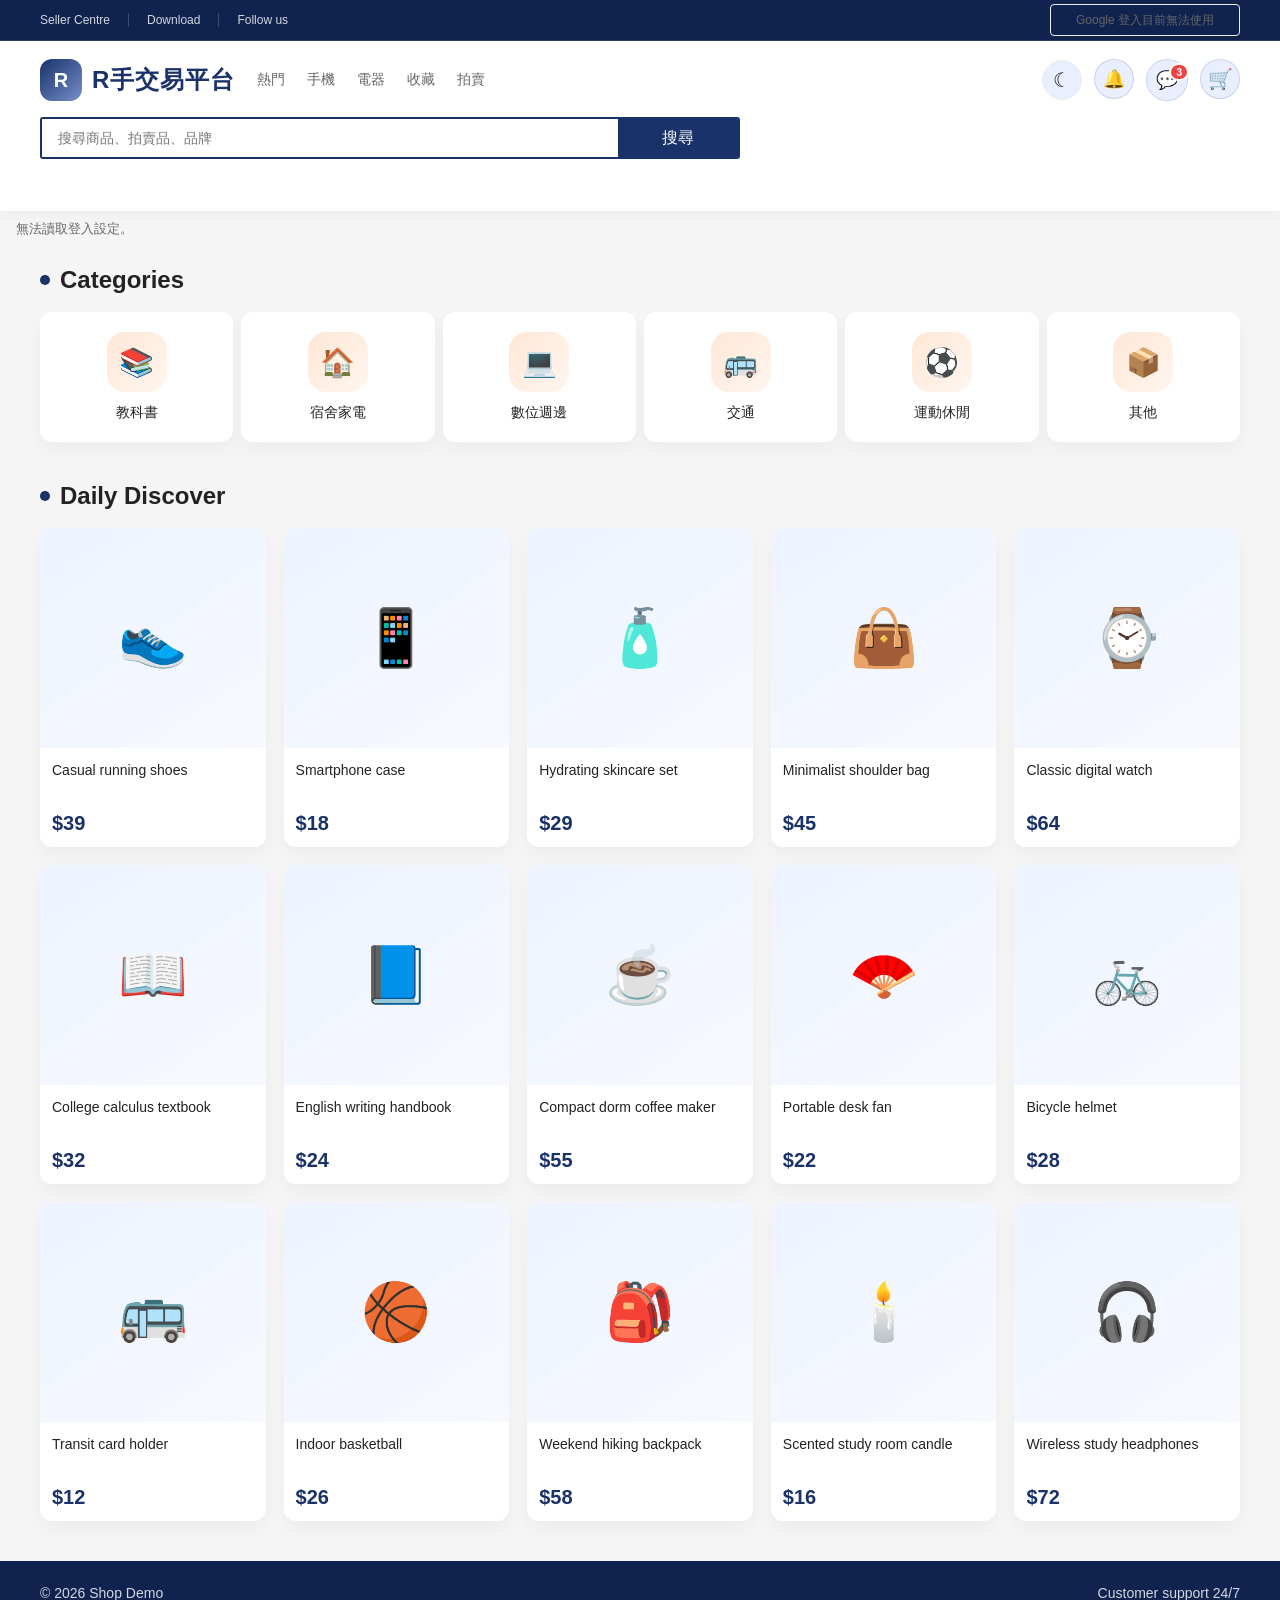
==== commit 5c49d966: "add favicon, local continue with google" ====
--- a/site/index.html
+++ b/site/index.html
@@ -6,6 +6,7 @@
     <title>Demo</title>
     <script src="./js/theme.js"></script>
     <link rel="stylesheet" href="./css/style.css" />
+    <link rel="icon" type="image/svg+xml" href="../assets/favicon.svg" />
   </head>
   <body>
     <div data-component="header"></div>
--- a/site/css/style.css
+++ b/site/css/style.css
@@ -78,6 +78,22 @@
     align-items: center;
 }
 
+.mobile-account-links {
+    display: none;
+}
+
+.topbar-right .google-sign-in {
+    display: float;
+    align-items: center;
+    width: 190px;
+    height: 32px;
+    border: 0;
+    padding: 0;
+    background: transparent;
+    color: inherit;
+    font: inherit;
+}
+
 .topbar a:hover {
     color: var(--accent);
 }
@@ -89,6 +105,11 @@
 }
 
 .header {
+    position: sticky;
+    top: 0;
+    width: 100%;
+    z-index: 100;
+
     background: var(--white);
     padding: 18px 0 12px;
     border-bottom: 1px solid var(--line);
@@ -386,7 +407,7 @@
     gap: 12px;
     width: 100%;
     margin-top: 8px;
-    font-size: 12px;
+    font-size: 15px;
     color: var(--subtext);
     flex-wrap: nowrap;
     overflow-x: auto;
@@ -1301,9 +1322,229 @@
     gap: 14px;
 }
 
+.header {
+    display: grid;
+    grid-template-areas:
+        "logo search search search"
+        ". recent accounts theme"
+        "actions actions actions actions";
+    grid-template-columns: 42px minmax(0, 1fr) auto 32px;
+    align-items: center;
+    gap: 2px 6px;
+    padding: 10px 10px;
+}
+
+.header-inner,
+.header-search-row {
+    display: contents;
+}
+
+.logo {
+    grid-area: logo;
+    min-width: 0;
+    align-self: start;
+}
+
+.brand-copy {
+    display: none;
+}
+
 .search-box {
+    display: contents;
+}
+
+.search-bar {
+    grid-area: search;
+}
+
+.hot-search {
+    grid-area: recent;
+    align-items: center;
+    align-self: center;
+    height: 32px;
+    margin-top: 0;
+    padding-bottom: 0;
+}
+
+.header-search-row {
+    margin-top: 0;
+}
+
+.mobile-account-links {
+    grid-area: accounts;
+    display: flex;
+    align-items: center;
+    justify-self: end;
+    height: 32px;
+    margin-top: 0;
+    font-size: 12px;
+    color: var(--primary);
+}
+
+.mobile-account-links .google-sign-in {
+    display: flex;
+    align-items: center;
+    width: 190px;
+    height: 32px;
+}
+
+.google-sign-in.is-unavailable {
+    display: flex;
+    align-items: center;
+    justify-content: center;
+    border: 1px solid var(--line);
+    border-radius: 4px;
+    color: var(--subtext);
+    font-size: 12px;
+}
+
+.google-sign-in.is-authenticated {
+    display: flex;
+    align-items: center;
+    justify-content: flex-end;
+    gap: 8px;
+}
+
+.signed-in-name {
+    max-width: 120px;
+    overflow: hidden;
+    text-overflow: ellipsis;
+    white-space: nowrap;
+}
+
+.sign-out-button {
+    border: 0;
+    padding: 4px 6px;
+    background: transparent;
+    color: var(--primary);
+    font: inherit;
+    cursor: pointer;
+    white-space: nowrap;
+}
+
+.google-auth-status {
+    margin: 8px 16px;
+    color: var(--subtext);
+    font-size: 13px;
+}
+
+.main-nav {
+    display: none;
+}
+
+.header-actions {
+    display: contents;
+}
+
+.theme-toggle {
+    grid-area: theme;
+    width: 32px;
+    height: 32px;
+    font-size: 16px;
+}
+
+.topbar {
+    display: none;
+}
+
+body {
+    padding-bottom: calc(72px + env(safe-area-inset-bottom));
+}
+
+.mobile-bottom-actions {
+    position: fixed;
+    right: 0;
+    bottom: 0;
+    left: 0;
+    z-index: 100;
+    display: grid;
+    grid-template-columns: repeat(3, minmax(0, 1fr));
+    gap: 0;
+    padding: 0 0 env(safe-area-inset-bottom);
+    border: 1px solid var(--line);
+    background: var(--surface);
+    box-shadow: 0 -4px 14px rgba(0, 0, 0, 0.08);
+}
+
+.mobile-bottom-actions > div {
+    display: grid;
+    place-items: center;
+    min-width: 0;
+    height: 56px;
+    border-right: 1px solid var(--line);
+}
+
+.mobile-bottom-actions > div:last-child {
+    border-right: 0;
+}
+
+.mobile-bottom-actions button {
     width: 100%;
-    max-width: none;
+    height: 100%;
+    border: 0;
+    border-radius: 0;
+    background: transparent;
+}
+
+.mobile-bottom-actions .chat-badge {
+    top: 4px;
+    right: calc(50% - 22px);
+}
+
+.notification-panel {
+    left: auto;
+    right: 0;
+}
+
+.notification-panel::before {
+    left: auto;
+    right: 13px;
+}
+
+.action-panel {
+    left: auto;
+    right: 0;
+    margin-left: 0;
+}
+
+.action-panel::before,
+.cart-wrap .action-panel::before {
+    left: auto;
+    right: 13px;
+    margin-left: 0;
+}
+
+.cart-wrap .action-panel {
+    left: auto;
+    right: 0;
+}
+
+.notification-panel,
+.action-panel {
+    position: fixed;
+    top: auto;
+    right: 16px;
+    bottom: calc(72px + env(safe-area-inset-bottom));
+    left: 16px;
+    width: auto;
+    max-width: 360px;
+    margin: 0 auto;
+}
+
+.notification-panel::before,
+.action-panel::before {
+    display: none;
+}
+
+.cart-wrap .action-panel {
+    right: 16px;
+    left: 16px;
+    margin: 0 auto;
+}
+
+.search-btn {
+    width: 72px;
+    font-size: 14px;
 }
 
 .product-gallery-track {
@@ -1316,10 +1557,163 @@
 
 .back-to-top {
     right: 16px;
-    bottom: 16px;
+    bottom: 70px;
 }
 
 @media (min-width: 641px) {
+    .topbar {
+        display: block;
+    }
+
+    .header {
+        display: block;
+        padding: 18px 0 12px;
+    }
+
+    .header-inner {
+        display: flex;
+    }
+
+    .main-nav {
+        display: flex;
+        flex-wrap: wrap;
+        gap: 22px;
+        font-size: 14px;
+    }
+
+    .header-search-row {
+        display: block;
+        margin-top: 16px;
+    }
+
+    .search-box {
+        display: block;
+    }
+
+    .search-bar,
+    .hot-search {
+        grid-area: auto;
+    }
+
+    .hot-search {
+        margin-top: 8px;
+    }
+
+    .mobile-account-links {
+        display: none;
+    }
+
+    .header-actions {
+        display: flex;
+        width: auto;
+        margin-left: auto;
+        padding: 0;
+        border: 0;
+        background: transparent;
+    }
+
+    .theme-toggle {
+        width: 40px;
+        height: 40px;
+        font-size: 20px;
+    }
+
+    body {
+        padding-bottom: 0;
+    }
+
+    .mobile-bottom-actions {
+        position: static;
+        display: flex;
+        gap: 12px;
+        padding: 0;
+        border: 0;
+        background: transparent;
+        box-shadow: none;
+    }
+
+    .mobile-bottom-actions > div {
+        display: block;
+        height: auto;
+        border-right: 0;
+    }
+
+    .mobile-bottom-actions .notification-bell,
+    .mobile-bottom-actions .cart {
+        width: 40px;
+        height: 40px;
+        border: 1px solid rgba(26, 50, 106, 0.15);
+        border-radius: 50%;
+        background: var(--primary-soft);
+    }
+
+    .mobile-bottom-actions .chat-bubble {
+        width: 42px;
+        height: 42px;
+        border: 1px solid rgba(26, 50, 106, 0.15);
+        border-radius: 50%;
+        background: var(--primary-soft);
+    }
+
+    .notification-panel,
+    .action-panel {
+        position: absolute;
+        top: calc(100% + 12px);
+        bottom: auto;
+        width: 270px;
+        margin: 0;
+    }
+
+    .notification-panel::before,
+    .action-panel::before {
+        display: block;
+    }
+
+    .notification-panel {
+        left: -63px;
+        right: auto;
+    }
+
+    .notification-panel::before {
+        left: 77px;
+        right: auto;
+    }
+
+    .action-panel {
+        left: 50%;
+        right: auto;
+        margin-left: -135px;
+    }
+
+    .action-panel::before {
+        left: 50%;
+        right: auto;
+        margin-left: -6px;
+    }
+
+    .cart-wrap .action-panel {
+        left: -168px;
+        right: auto;
+    }
+
+    .cart-wrap .action-panel::before {
+        left: 182px;
+        right: auto;
+    }
+
+    .logo {
+        min-width: 180px;
+    }
+
+    .brand-copy {
+        display: flex;
+    }
+
+    .search-btn {
+        width: 120px;
+        font-size: 16px;
+    }
+
     .topbar-inner,
     .header-inner,
     .section-header,
@@ -1474,6 +1868,11 @@
     background: linear-gradient(135deg, #493b32, #342d29);
 }
 
+:root[data-theme="dark"] .price-slider::before {
+    height: 6px;
+    background-color: #ffd155;
+}
+
 :root[data-theme="dark"] .logo-mark {
     background: linear-gradient(135deg, #394966, #26344c);
 }
